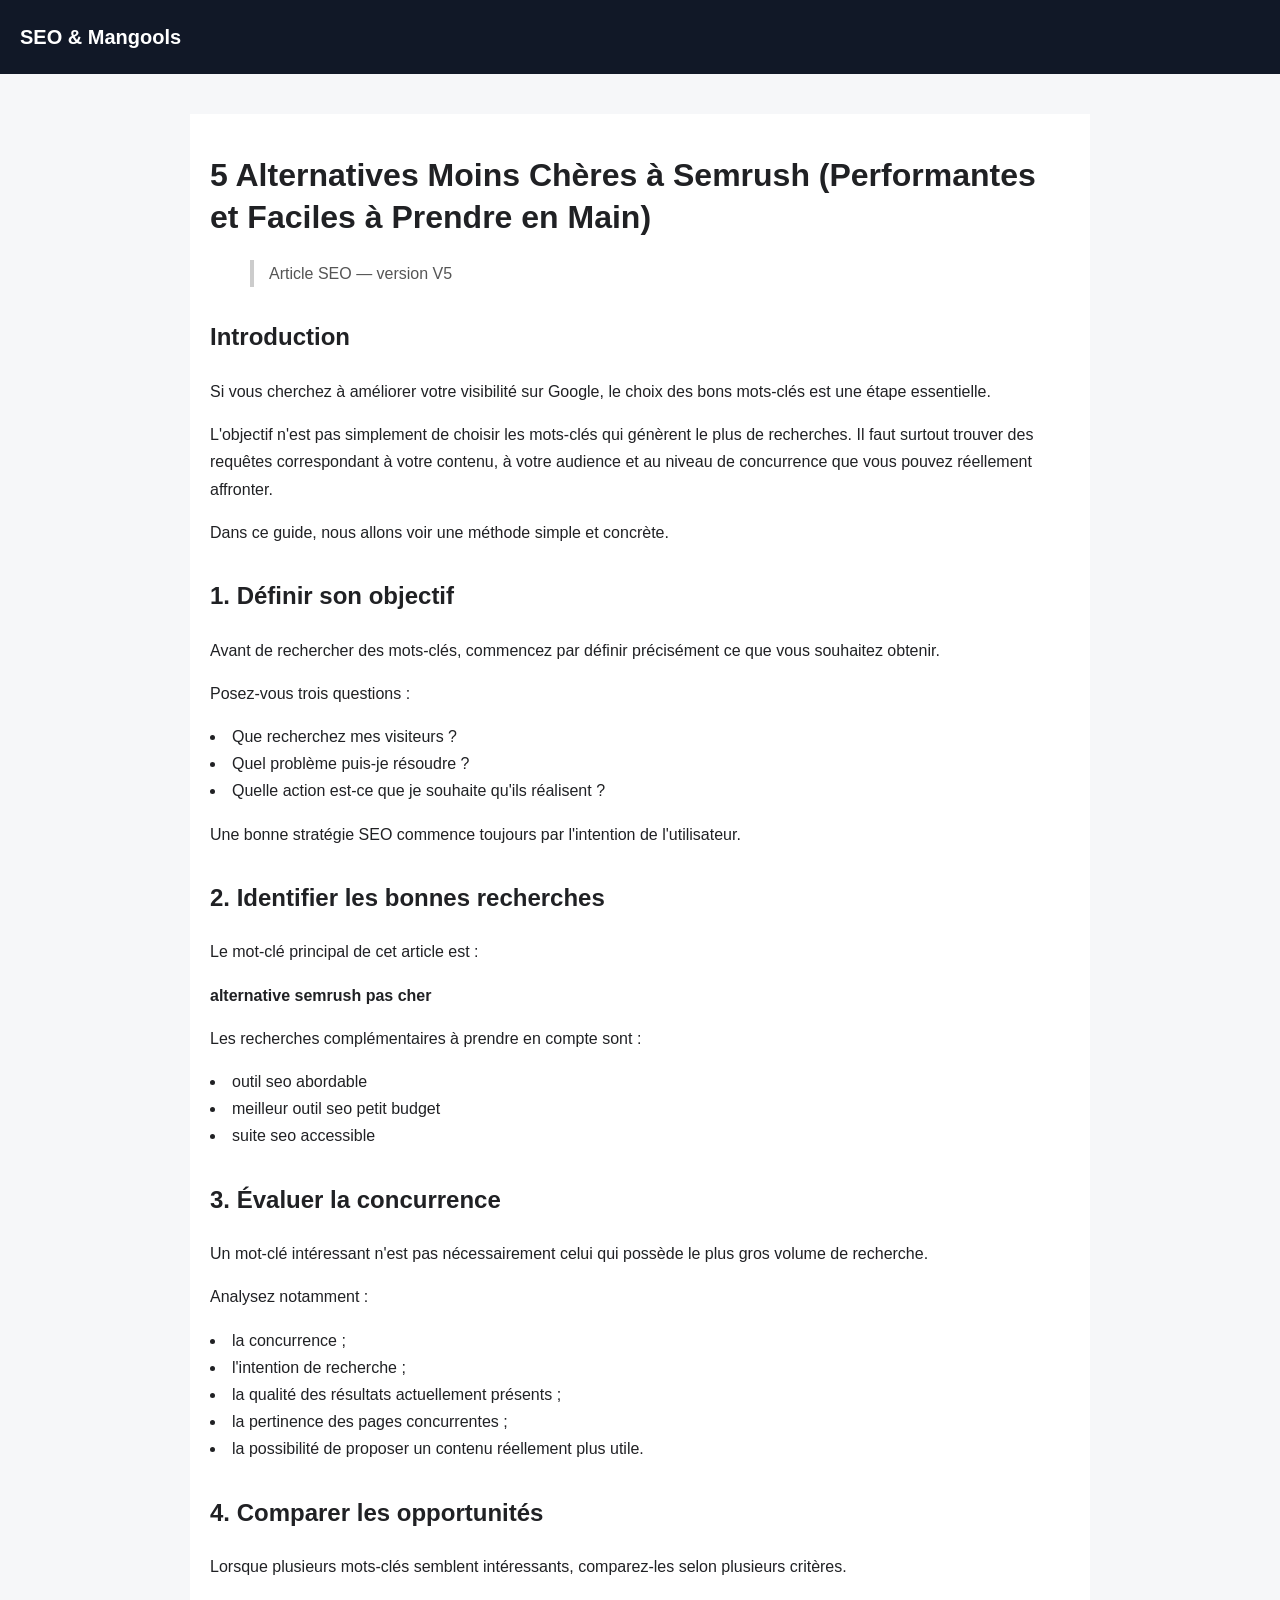
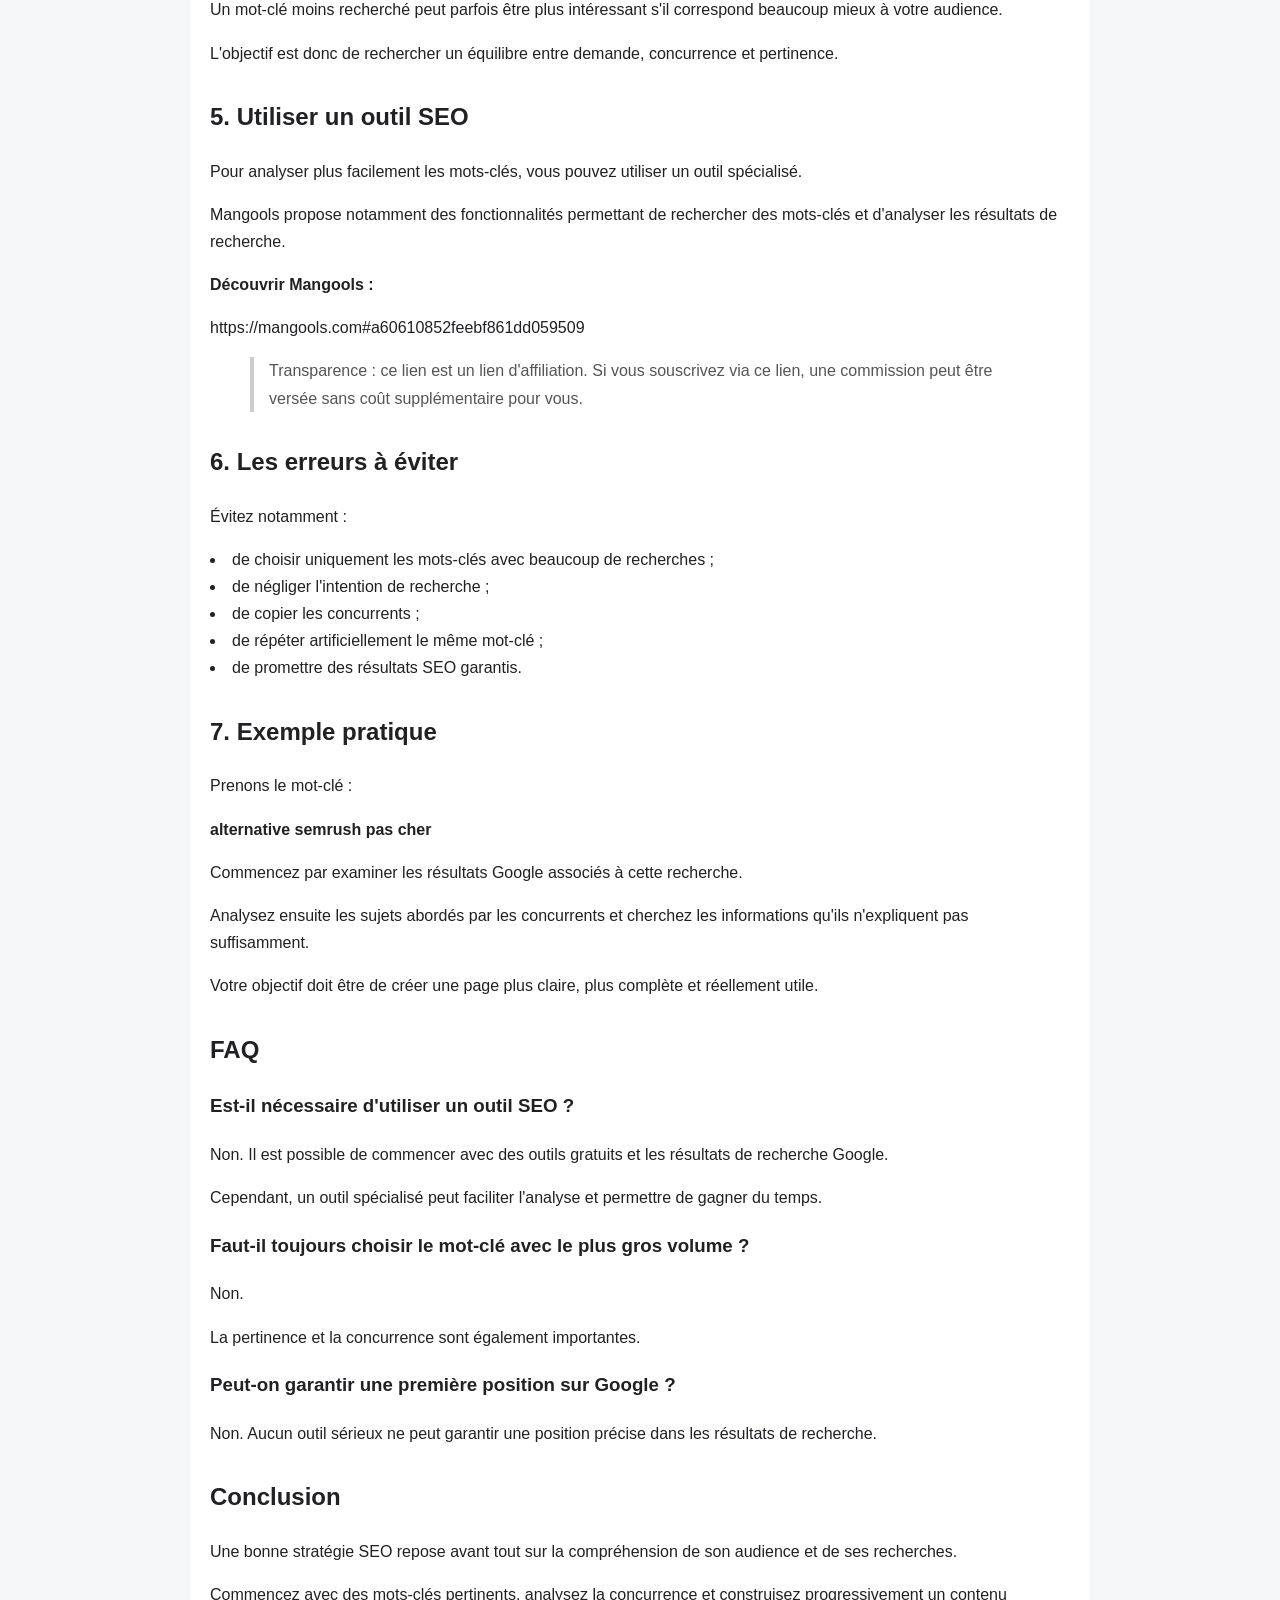
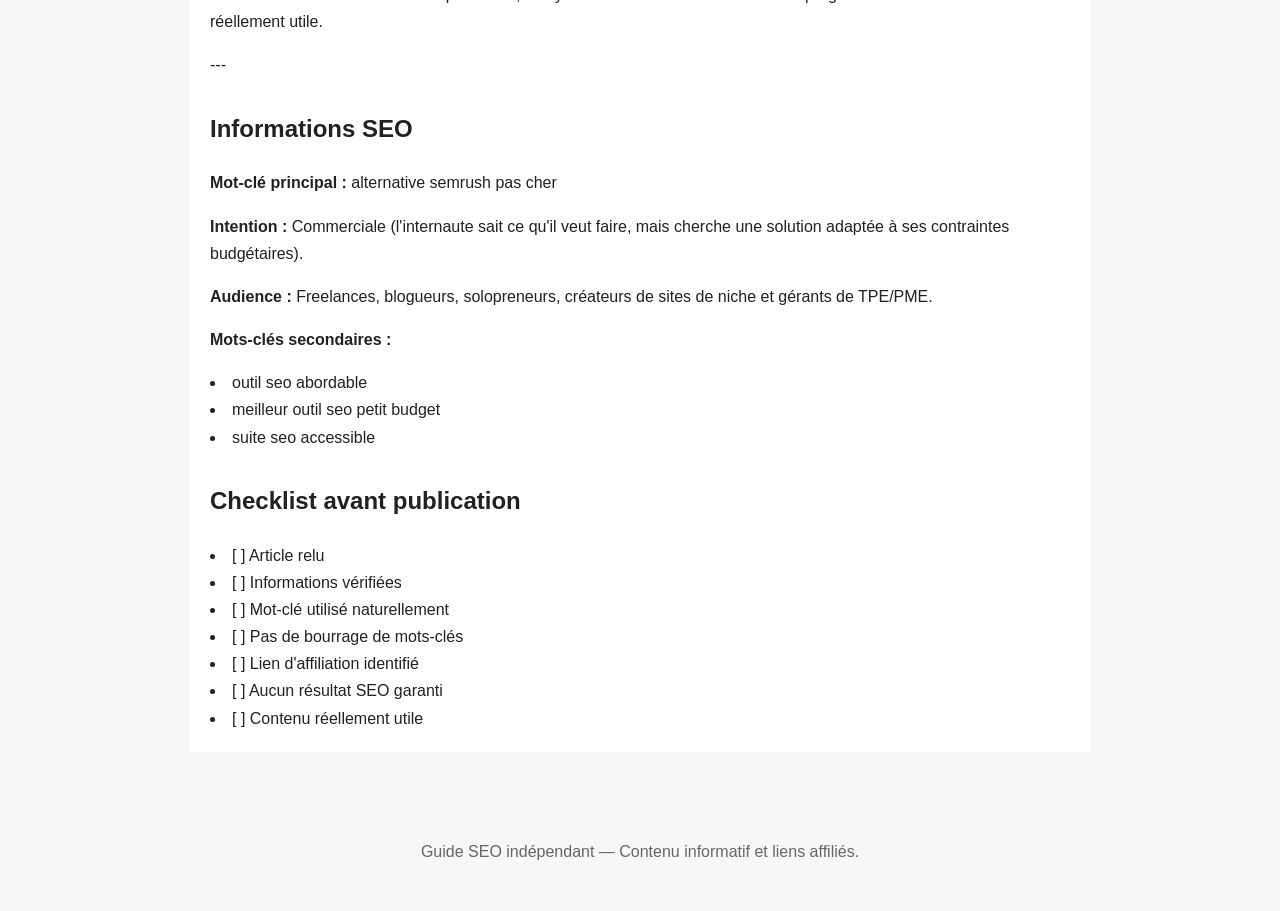
==== 5-alternatives-moins-chères-à-semrush-performantes-et-faciles-à-prendre-en-main.html @ 5da4cd67 "Publication initiale du site Mangools" ====
<!DOCTYPE html>
<html lang="fr">
<head>
<meta charset="UTF-8">
<meta name="viewport" content="width=device-width, initial-scale=1.0">
<title>5 Alternatives Moins Chères à Semrush (Performantes et Faciles à Prendre en Main)</title>
<meta name="description" content="5 Alternatives Moins Chères à Semrush (Performantes et Faciles à Prendre en Main)">
<link rel="stylesheet" href="style.css">
</head>
<body>
<header>
<a href="index.html" class="logo">SEO & Mangools</a>
</header>

<main>
<h1>5 Alternatives Moins Chères à Semrush (Performantes et Faciles à Prendre en Main)</h1>
<blockquote>Article SEO — version V5</blockquote>
<h2>Introduction</h2>
<p>Si vous cherchez à améliorer votre visibilité sur Google, le choix des bons mots-clés est une étape essentielle.</p>
<p>L&#x27;objectif n&#x27;est pas simplement de choisir les mots-clés qui génèrent le plus de recherches. Il faut surtout trouver des requêtes correspondant à votre contenu, à votre audience et au niveau de concurrence que vous pouvez réellement affronter.</p>
<p>Dans ce guide, nous allons voir une méthode simple et concrète.</p>
<h2>1. Définir son objectif</h2>
<p>Avant de rechercher des mots-clés, commencez par définir précisément ce que vous souhaitez obtenir.</p>
<p>Posez-vous trois questions :</p>
<li>Que recherchez mes visiteurs ?</li>
<li>Quel problème puis-je résoudre ?</li>
<li>Quelle action est-ce que je souhaite qu&#x27;ils réalisent ?</li>
<p>Une bonne stratégie SEO commence toujours par l&#x27;intention de l&#x27;utilisateur.</p>
<h2>2. Identifier les bonnes recherches</h2>
<p>Le mot-clé principal de cet article est :</p>
<p><strong>alternative semrush pas cher</strong></p>
<p>Les recherches complémentaires à prendre en compte sont :</p>
<li>outil seo abordable</li>
<li>meilleur outil seo petit budget</li>
<li>suite seo accessible</li>
<h2>3. Évaluer la concurrence</h2>
<p>Un mot-clé intéressant n&#x27;est pas nécessairement celui qui possède le plus gros volume de recherche.</p>
<p>Analysez notamment :</p>
<li>la concurrence ;</li>
<li>l&#x27;intention de recherche ;</li>
<li>la qualité des résultats actuellement présents ;</li>
<li>la pertinence des pages concurrentes ;</li>
<li>la possibilité de proposer un contenu réellement plus utile.</li>
<h2>4. Comparer les opportunités</h2>
<p>Lorsque plusieurs mots-clés semblent intéressants, comparez-les selon plusieurs critères.</p>
<p>Un mot-clé moins recherché peut parfois être plus intéressant s&#x27;il correspond beaucoup mieux à votre audience.</p>
<p>L&#x27;objectif est donc de rechercher un équilibre entre demande, concurrence et pertinence.</p>
<h2>5. Utiliser un outil SEO</h2>
<p>Pour analyser plus facilement les mots-clés, vous pouvez utiliser un outil spécialisé.</p>
<p>Mangools propose notamment des fonctionnalités permettant de rechercher des mots-clés et d&#x27;analyser les résultats de recherche.</p>
<p><strong>Découvrir Mangools :</strong></p>
<p>https://mangools.com#a60610852feebf861dd059509</p>
<blockquote>Transparence : ce lien est un lien d&#x27;affiliation. Si vous souscrivez via ce lien, une commission peut être versée sans coût supplémentaire pour vous.</blockquote>
<h2>6. Les erreurs à éviter</h2>
<p>Évitez notamment :</p>
<li>de choisir uniquement les mots-clés avec beaucoup de recherches ;</li>
<li>de négliger l&#x27;intention de recherche ;</li>
<li>de copier les concurrents ;</li>
<li>de répéter artificiellement le même mot-clé ;</li>
<li>de promettre des résultats SEO garantis.</li>
<h2>7. Exemple pratique</h2>
<p>Prenons le mot-clé :</p>
<p><strong>alternative semrush pas cher</strong></p>
<p>Commencez par examiner les résultats Google associés à cette recherche.</p>
<p>Analysez ensuite les sujets abordés par les concurrents et cherchez les informations qu&#x27;ils n&#x27;expliquent pas suffisamment.</p>
<p>Votre objectif doit être de créer une page plus claire, plus complète et réellement utile.</p>
<h2>FAQ</h2>
<h3>Est-il nécessaire d&#x27;utiliser un outil SEO ?</h3>
<p>Non. Il est possible de commencer avec des outils gratuits et les résultats de recherche Google.</p>
<p>Cependant, un outil spécialisé peut faciliter l&#x27;analyse et permettre de gagner du temps.</p>
<h3>Faut-il toujours choisir le mot-clé avec le plus gros volume ?</h3>
<p>Non.</p>
<p>La pertinence et la concurrence sont également importantes.</p>
<h3>Peut-on garantir une première position sur Google ?</h3>
<p>Non. Aucun outil sérieux ne peut garantir une position précise dans les résultats de recherche.</p>
<h2>Conclusion</h2>
<p>Une bonne stratégie SEO repose avant tout sur la compréhension de son audience et de ses recherches.</p>
<p>Commencez avec des mots-clés pertinents, analysez la concurrence et construisez progressivement un contenu réellement utile.</p>
<p>---</p>
<h2>Informations SEO</h2>
<p><strong>Mot-clé principal :</strong> alternative semrush pas cher</p>
<p><strong>Intention :</strong> Commerciale (l&#x27;internaute sait ce qu&#x27;il veut faire, mais cherche une solution adaptée à ses contraintes budgétaires).</p>
<p><strong>Audience :</strong> Freelances, blogueurs, solopreneurs, créateurs de sites de niche et gérants de TPE/PME.</p>
<p><strong>Mots-clés secondaires :</strong></p>
<li>outil seo abordable</li>
<li>meilleur outil seo petit budget</li>
<li>suite seo accessible</li>
<h2>Checklist avant publication</h2>
<li>[ ] Article relu</li>
<li>[ ] Informations vérifiées</li>
<li>[ ] Mot-clé utilisé naturellement</li>
<li>[ ] Pas de bourrage de mots-clés</li>
<li>[ ] Lien d&#x27;affiliation identifié</li>
<li>[ ] Aucun résultat SEO garanti</li>
<li>[ ] Contenu réellement utile</li>
</main>

<footer>
<p>Guide SEO indépendant — Contenu informatif et liens affiliés.</p>
</footer>
</body>
</html>
---- style.css ----
* {
    box-sizing: border-box;
}

body {
    margin: 0;
    font-family: Arial, sans-serif;
    line-height: 1.7;
    background: #f6f7f9;
    color: #202124;
}

header {
    background: #111827;
    padding: 20px;
}

.logo {
    color: white;
    text-decoration: none;
    font-size: 20px;
    font-weight: bold;
}

main {
    max-width: 900px;
    margin: 40px auto;
    padding: 20px;
    background: white;
}

h1 {
    line-height: 1.3;
}

h2 {
    margin-top: 30px;
}

a {
    color: #1558d6;
}

.card {
    padding: 20px;
    margin: 20px 0;
    border: 1px solid #ddd;
    border-radius: 10px;
}

.affiliate {
    display: inline-block;
    padding: 12px 18px;
    background: #111827;
    color: white;
    text-decoration: none;
    border-radius: 6px;
}

blockquote {
    border-left: 4px solid #ccc;
    padding-left: 15px;
    color: #555;
}

footer {
    text-align: center;
    padding: 30px;
    color: #666;
}
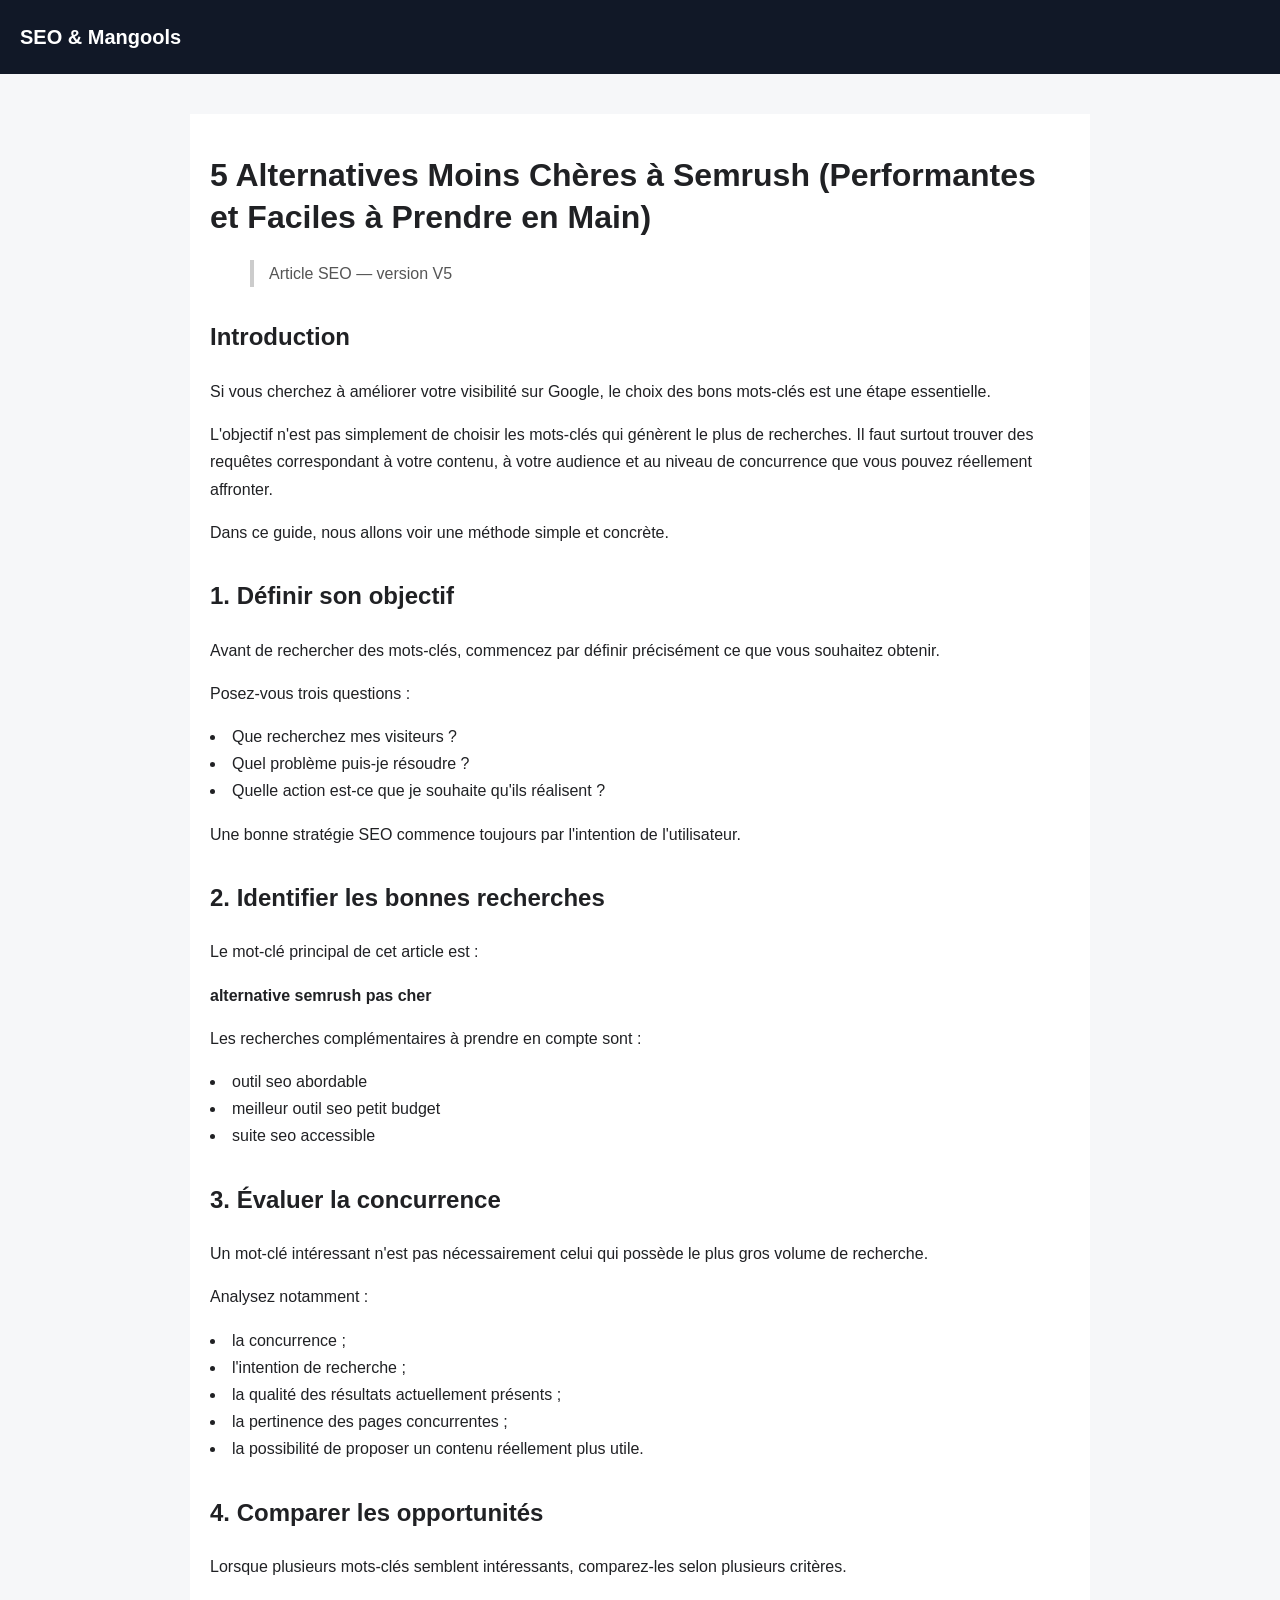
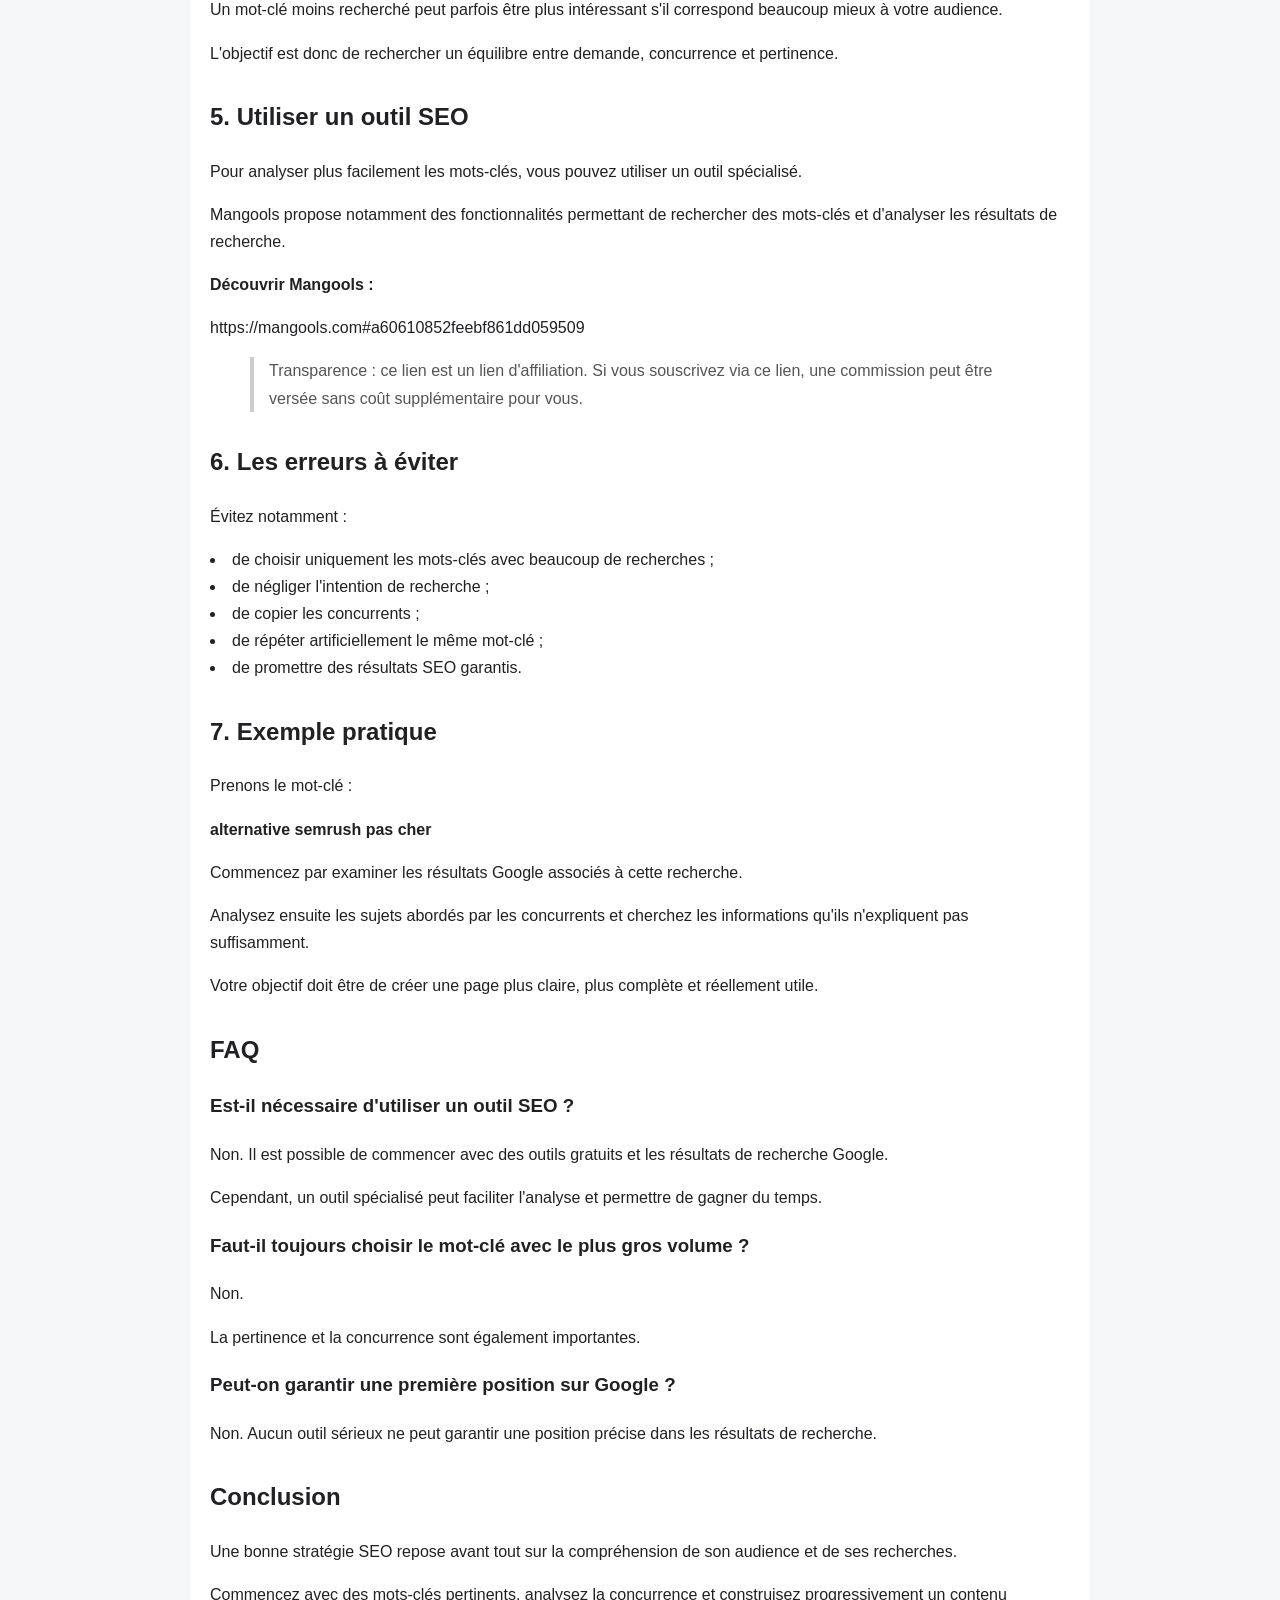
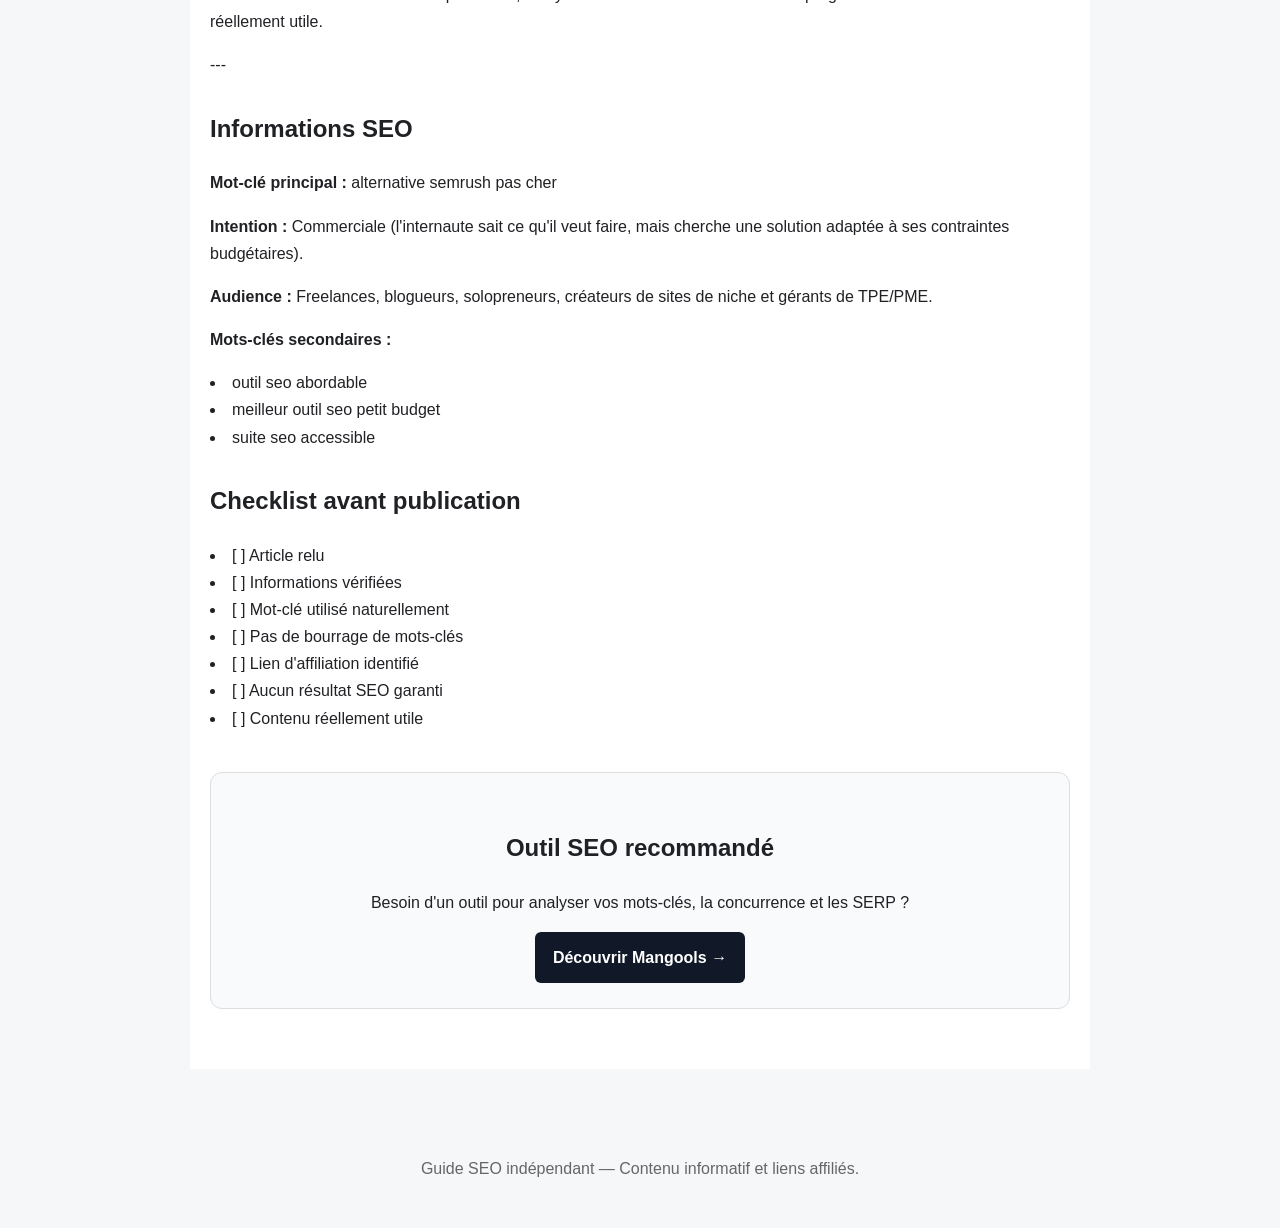
==== commit 1da7102a: "Publication automatique du site — 2026-10-05 21:07:43" ====
--- a/5-alternatives-moins-chères-à-semrush-performantes-et-faciles-à-prendre-en-main.html
+++ b/5-alternatives-moins-chères-à-semrush-performantes-et-faciles-à-prendre-en-main.html
@@ -93,6 +93,20 @@
 <li>[ ] Lien d&#x27;affiliation identifié</li>
 <li>[ ] Aucun résultat SEO garanti</li>
 <li>[ ] Contenu réellement utile</li>
+<section class="affiliate-box">
+    <h2>Outil SEO recommandé</h2>
+    <p>
+        Besoin d'un outil pour analyser vos mots-clés,
+        la concurrence et les SERP ?
+    </p>
+    <a class="affiliate"
+       href="https://mangools.com#a60610852feebf861dd059509"
+       target="_blank"
+       rel="nofollow sponsored">
+       Découvrir Mangools →
+    </a>
+</section>
+
 </main>
 
 <footer>
--- a/style.css
+++ b/style.css
@@ -49,6 +49,15 @@
     border-radius: 10px;
 }
 
+.affiliate-box {
+    margin: 40px 0;
+    padding: 25px;
+    border: 1px solid #ddd;
+    border-radius: 12px;
+    background: #f8fafc;
+    text-align: center;
+}
+
 .affiliate {
     display: inline-block;
     padding: 12px 18px;
@@ -56,6 +65,11 @@
     color: white;
     text-decoration: none;
     border-radius: 6px;
+    font-weight: bold;
+}
+
+.affiliate:hover {
+    opacity: 0.85;
 }
 
 blockquote {
